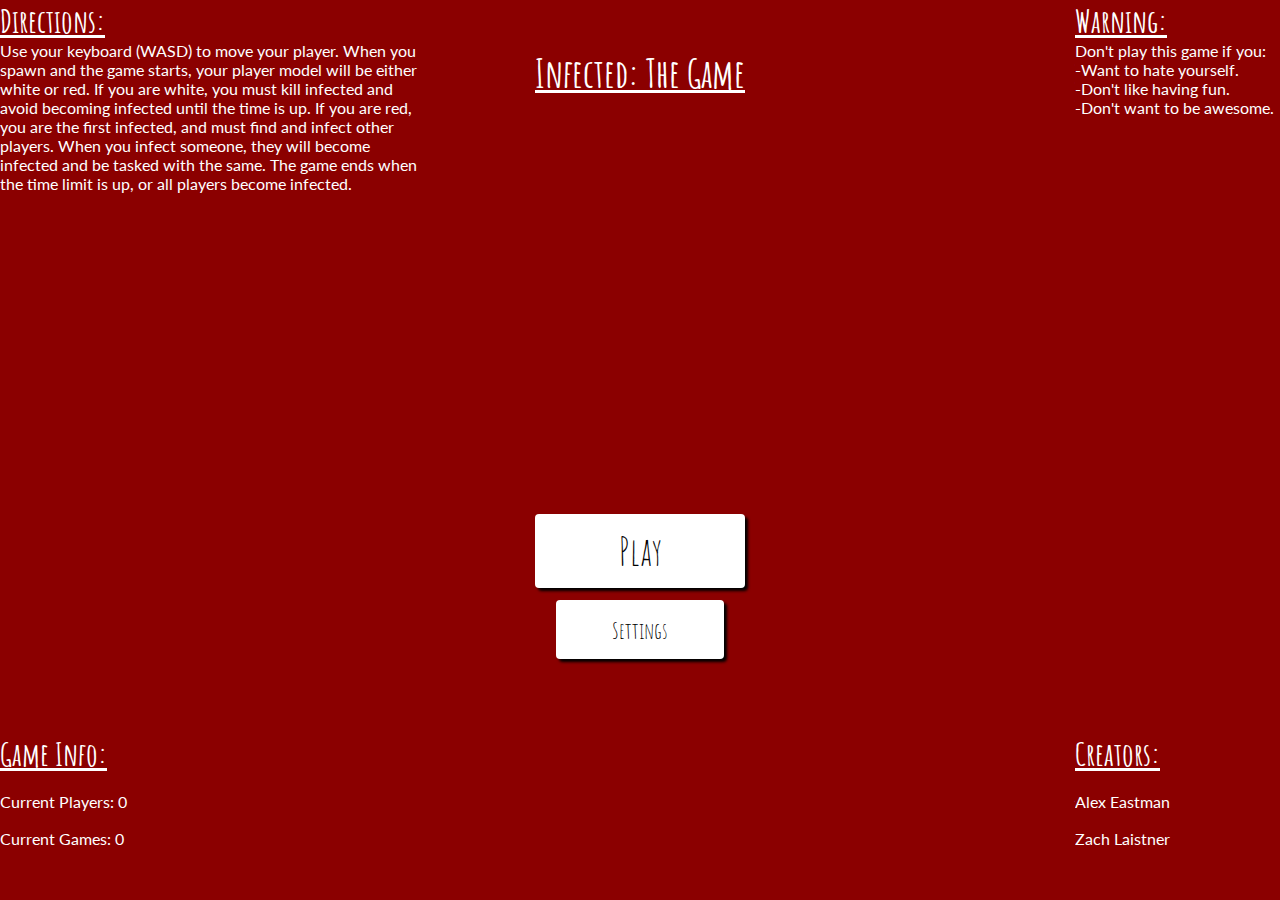
==== index.html @ fc836079 "Initial commit" ====
<!DOCTYPE html>
<html lang="en">
<head>
    <meta charset="UTF-8">
    <title>Infected MMO</title>
    <link rel="stylesheet" href="index.css">
    <link href="https://fonts.googleapis.com/css?family=Amatic+SC|Lato" rel="stylesheet">
</head>
<body>

<!--Alex Eastman, Comment-->

<main id="menu">
    <h1 id="menu__title"><u>Infected: The Game</u></h1>

    <div id="menu__directions">
        <h1 id="directions">
            <u>Directions:</u>
        </h1>
        <p>
            Use your keyboard (WASD) to move your player. When you spawn and the game starts,
            your player model will be either white or red. If you are white, you must kill infected and avoid becoming
            infected until the time is up. If you are red, you are the first infected, and must find and infect
            other players. When you infect someone, they will become infected and be tasked with the same. The game ends
            when the time limit is up, or all players become infected.
        </p>
    </div>

    <div id="menu__info">
        <h1>
            <u>Game Info:</u>
        </h1>
        <br>
        <p>Current Players: 0</p>
        <br>
        <p>Current Games: 0</p>
    </div>

    <div id="menu__warning">
        <h1>
            <u>Warning:</u>
        </h1>
        <p>Don't play this game if you:<br>
            <b>-</b>Want to hate yourself.<br>
            <b>-</b>Don't like having fun.<br>
            <b>-</b>Don't want to be awesome.</p>
    </div>

    <div id="menu__buttons">
        <button id="play">Play</button>
        <button id="settings">Settings</button>
    </div>

    <div id="menu__creators">
        <h1>
            <u>Creators:</u>
        </h1>
        <br>
        <p>Alex Eastman</p>
        <br>
        <p>Zach Laistner</p>
    </div>
</main>

</body>
</html>
---- index.css ----
body, html {
    margin: 0;
    padding: 0;
    height: 100%;
    width: 100%;
}

p, h1, div, h2 {
    margin: 0;
    padding: 0;
}

p, h1, h2 {
    color: #fff;
}

p {
    font-family: 'Lato', sans-serif;
    font-size: 1.25vw;
}

h1, h2 {
    font-family: 'Amatic SC', cursive;
}

#menu {
    height: 100%;
    width: 100%;
    display: grid;
    grid-template-columns: 1fr 1fr 1fr 1fr 1fr 1fr;
    grid-template-rows: 1fr 1fr 1fr 1fr 1fr 1fr 20px;
    background-color: darkred;
    grid-column-gap: 10px;
}

#menu__title {
    display: flex;
    align-items: center;
    justify-content: center;
    grid-row: 1;
    grid-column: 3 / 5;
    font-size: 3vw;
    cursor: default;
}

#menu__directions {
    grid-row: 1 / 3;
    grid-column: 1 / 3;
    overflow: auto;
}

#menu__warning {
    grid-row: 1 / 3;
    grid-column: 6;
}

#menu__info {
    grid-row: 6;
    grid-column: 1;
}

#menu__buttons {
    display: flex;
    align-items: center;
    justify-content: center;
    flex-direction: column;
    grid-row: 4 / 6;
    grid-column: 3 / 5;
}

#play {
    height: 25%;
    width: 50%;
    font-size: 3vw;
    margin-bottom: 3%;
}

#settings {
    height: 20%;
    width: 40%;
    font-size: 1.75vw;
}

button {
    border-radius: 4px;
    background-color: #ffffff;
    border: none;
    box-shadow: 3px 3px 3px black;
    cursor: pointer;
    transition-duration: .65s;
    font-family: 'Amatic SC', cursive;
}

button:hover {
    background-color: red;
}

#menu__creators {
    grid-row: 6;
    grid-column: 6;
}
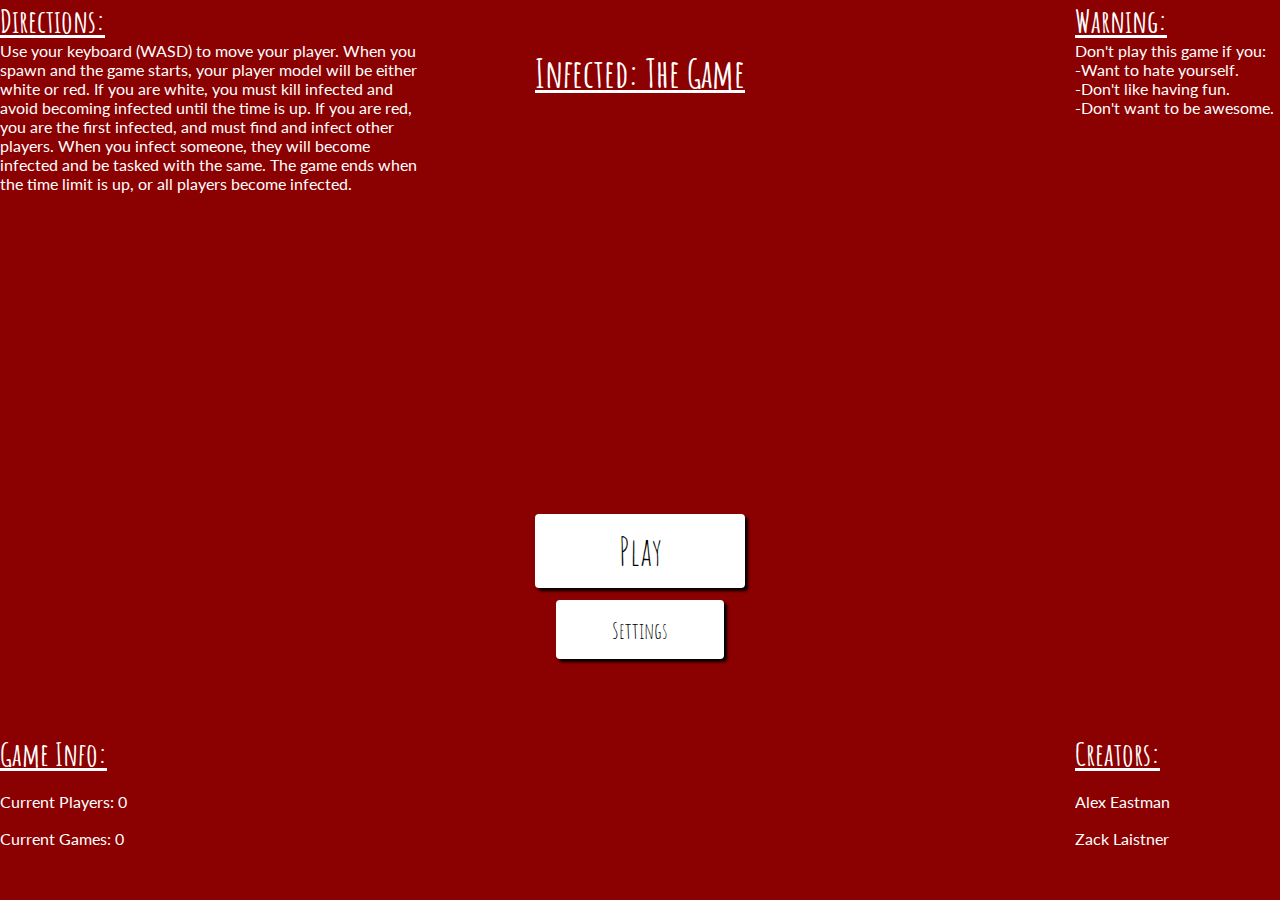
==== commit d4f52d24: "Added gameClasses file containing all classes to be used by each game, as well as the game class its" ====
--- a/index.html
+++ b/index.html
@@ -58,7 +58,7 @@
         <br>
         <p>Alex Eastman</p>
         <br>
-        <p>Zach Laistner</p>
+        <p>Zack Laistner</p>
     </div>
 </main>
 
